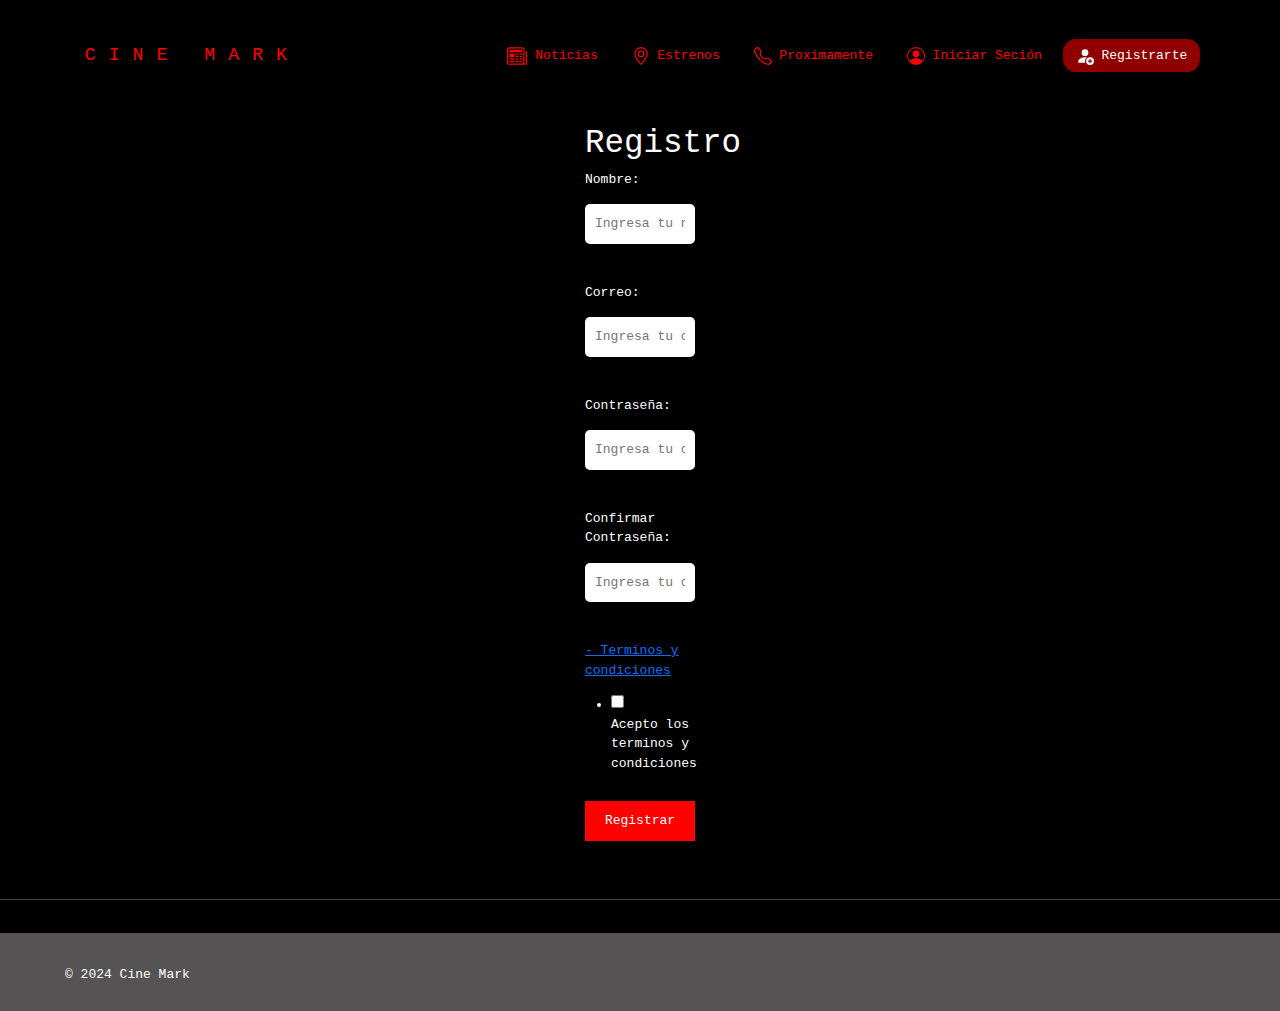
==== page/register.html @ 41dab3c0 "Update 0.0.2w4i1 register.html" ====
<!DOCTYPE html>
<html lang="es">
<head>
    <meta charset="UTF-8">
    <meta name="viewport" content="width=device-width, initial-scale=1.0">
    <title>Página de Registro</title>
    <link rel="stylesheet" href="../estilos/style.css">
    <link rel="stylesheet" href="../estilos/style-register.css">
    <link rel="icon" href="../img/camera.png">
    <link href="https://cdn.jsdelivr.net/npm/bootstrap@5.3.3/dist/css/bootstrap.min.css" rel="stylesheet" integrity="sha384-QWTKZyjpPEjISv5WaRU9OFeRpok6YctnYmDr5pNlyT2bRjXh0JMhjY6hW+ALEwIH" crossorigin="anonymous">

    
</head>
<body>
    <header class="header">
        <div class="container logo-nav-container">
                <a href="../index.html" class="logo" id="img-logo">CINE MARK</a>
    
                <nav class="navigation">
                    <ul id="sub-menu">
                        <li><a href="../index.html"><svg xmlns="http://www.w3.org/2000/svg" width="20" height="20" fill="currentColor" class="bi bi-newspaper" viewBox="0 0 16 16">
                          <path d="M0 2.5A1.5 1.5 0 0 1 1.5 1h11A1.5 1.5 0 0 1 14 2.5v10.528c0 .3-.05.654-.238.972h.738a.5.5 0 0 0 .5-.5v-9a.5.5 0 0 1 1 0v9a1.5 1.5 0 0 1-1.5 1.5H1.497A1.497 1.497 0 0 1 0 13.5zM12 14c.37 0 .654-.211.853-.441.092-.106.147-.279.147-.531V2.5a.5.5 0 0 0-.5-.5h-11a.5.5 0 0 0-.5.5v11c0 .278.223.5.497.5z"/>
                          <path d="M2 3h10v2H2zm0 3h4v3H2zm0 4h4v1H2zm0 2h4v1H2zm5-6h2v1H7zm3 0h2v1h-2zM7 8h2v1H7zm3 0h2v1h-2zm-3 2h2v1H7zm3 0h2v1h-2zm-3 2h2v1H7zm3 0h2v1h-2z"/>
                        </svg> Noticias</a></li>
                        <li><a href="../index.html"><svg xmlns="http://www.w3.org/2000/svg" width="18" height="18" fill="currentColor" class="bi bi-geo-alt" viewBox="0 0 16 16">
                          <path d="M12.166 8.94c-.524 1.062-1.234 2.12-1.96 3.07A32 32 0 0 1 8 14.58a32 32 0 0 1-2.206-2.57c-.726-.95-1.436-2.008-1.96-3.07C3.304 7.867 3 6.862 3 6a5 5 0 0 1 10 0c0 .862-.305 1.867-.834 2.94M8 16s6-5.686 6-10A6 6 0 0 0 2 6c0 4.314 6 10 6 10"/>
                          <path d="M8 8a2 2 0 1 1 0-4 2 2 0 0 1 0 4m0 1a3 3 0 1 0 0-6 3 3 0 0 0 0 6"/>
                        </svg>
                         Estrenos</a></li>
                        <li><a href="../index.html"><svg xmlns="http://www.w3.org/2000/svg" width="18" height="18" fill="currentColor" class="bi bi-telephone" viewBox="0 0 16 16">
                          <path d="M3.654 1.328a.678.678 0 0 0-1.015-.063L1.605 2.3c-.483.484-.661 1.169-.45 1.77a17.6 17.6 0 0 0 4.168 6.608 17.6 17.6 0 0 0 6.608 4.168c.601.211 1.286.033 1.77-.45l1.034-1.034a.678.678 0 0 0-.063-1.015l-2.307-1.794a.68.68 0 0 0-.58-.122l-2.19.547a1.75 1.75 0 0 1-1.657-.459L5.482 8.062a1.75 1.75 0 0 1-.46-1.657l.548-2.19a.68.68 0 0 0-.122-.58zM1.884.511a1.745 1.745 0 0 1 2.612.163L6.29 2.98c.329.423.445.974.315 1.494l-.547 2.19a.68.68 0 0 0 .178.643l2.457 2.457a.68.68 0 0 0 .644.178l2.189-.547a1.75 1.75 0 0 1 1.494.315l2.306 1.794c.829.645.905 1.87.163 2.611l-1.034 1.034c-.74.74-1.846 1.065-2.877.702a18.6 18.6 0 0 1-7.01-4.42 18.6 18.6 0 0 1-4.42-7.009c-.362-1.03-.037-2.137.703-2.877z"/>
                        </svg>
                         Proximamente</a></li>
                        <li><a href="../page/login.html"><svg xmlns="http://www.w3.org/2000/svg" width="18" height="18" fill="currentColor" class="bi bi-person-circle" viewBox="0 0 16 16">
                          <path d="M11 6a3 3 0 1 1-6 0 3 3 0 0 1 6 0"/>
                          <path fill-rule="evenodd" d="M0 8a8 8 0 1 1 16 0A8 8 0 0 1 0 8m8-7a7 7 0 0 0-5.468 11.37C3.242 11.226 4.805 10 8 10s4.757 1.225 5.468 2.37A7 7 0 0 0 8 1"/>
                        </svg>
                         Iniciar Seción</a></li>
                        <li><a href="../page/register.html" id="inicio-secion"><svg xmlns="http://www.w3.org/2000/svg" width="18" height="18" fill="currentColor" class="bi bi-person-fill-add" viewBox="0 0 16 16">
                          <path d="M12.5 16a3.5 3.5 0 1 0 0-7 3.5 3.5 0 0 0 0 7m.5-5v1h1a.5.5 0 0 1 0 1h-1v1a.5.5 0 0 1-1 0v-1h-1a.5.5 0 0 1 0-1h1v-1a.5.5 0 0 1 1 0m-2-6a3 3 0 1 1-6 0 3 3 0 0 1 6 0"/>
                          <path d="M2 13c0 1 1 1 1 1h5.256A4.5 4.5 0 0 1 8 12.5a4.5 4.5 0 0 1 1.544-3.393Q8.844 9.002 8 9c-5 0-6 3-6 4"/>
                        </svg>
                         Registrarte</a></li>

                    </ul>
                </nav>
        </div>
    </header>
    
    <main>
        <div class="inicio-secion">
                   <section class="registro" id="formulario-registro">
            <form action="#" method="post">

                <h1>Registro</h1>

                <label for="nombre">Nombre:</label>
                <input type="text" id="nombre" name="nombre" placeholder="Ingresa tu nombre"> <br><br>
                
                <label for="email">Correo:</label>
                <input type="email" id="email" name="email" placeholder="Ingresa tu correo"> <br><br>

                <label for="password">Contraseña:</label>
                <input type="password" id="password" name="password" placeholder="Ingresa tu contraseña"> <br><br>

                <label for="password">Confirmar Contraseña:</label>
                <input type="password" id="password" name="password" placeholder="Ingresa tu contraseña"> <br><br>

                <label for=""><a href="#">- Terminos y condiciones</a></label>
                <ul>
                    <li>
                        <input type="checkbox" id="Recordar">
                        <label for="Recordar">Acepto los terminos y condiciones</label>
                    </li>
                </ul>
                
                <button type="submit">Registrar</button>
            </form>
        </section>
        <br>
        <hr>
        <br> 
        </div>
    </main>
    <footer>
        <br>
        <p>© 2024 Cine Mark</p>
    </footer>

</body>
</html>
---- estilos/style.css ----
body {
    font-family: monospace;
    color: #ffffff;
    font-size: 1.3rem;
}

main {
    width: 100%;
    height: auto;
    padding: 2rem;
    background-color: black;
    color: #ffffff;
}

.logo-nav-container {
    display: flex;
    justify-content: space-between;
    align-items: center;
    flex-wrap: wrap;
}

.navigation ul {
    margin: 0;
    padding: 0;
    padding-top: 2em;
    padding-bottom: 2rem;
    list-style: none;
}
    .navigation ul li {
        display: inline-block;
    }
        .navigation ul li a {
            display: block;
            padding: 0.5rem 1rem;
            border-radius: 15px;
        }


        .navigation a:hover{
            background-color: #ff0000;
            padding: auto;
            color: #ffffff;
            transition: all 0.5s linear;
}

.logo {
    letter-spacing: 1rem;
    font-size: 1.4rem;
    padding: 5px;
    padding-top: 2rem;
    padding-bottom: 2rem;
}

#img-logo:hover {
    font-size: 1.6rem;
    letter-spacing: 1.8rem;
    transition: 0.59s;
    border-radius: 2rem;
}

.menu-ico{
    display: block;
}

header {
    padding-top: 1rem;
    background-color: black;

}

    header a {
    text-decoration: none;
    color: rgb(255, 0, 0);
}


.cartelera h1 {
    text-align: center;
    background-color: red;
    color: #ffffff;
    border-radius: 1rem;
    padding: 0.4rem;
    margin-bottom: 5rem;

}
.cartelera li {
    display: inline-block;
    padding-left: 10.8rem;
}

.Proximamente h1 {
    text-align: center;
    background-color: red;
    color: #ffffff;
    border-radius: 1rem;
    padding: 0.4rem;
    margin-bottom: 5rem;
}

footer {
    background-color: #302e2ed2;
    padding: 1rem 0.5rem;
    color: #ffffff;
    text-align: left;
    padding-left: 5rem;
}


/*Noticias*/
#cartelera1 {
    background-color: black;
    color: #ffffff;

}

#cartelera1:hover {
    box-shadow: 10px 10px 20px rgba(129, 29, 29, 0.94);
    transition: 0.56s;
}

.noticias ul li {
    text-decoration: none;
    display: inline-block;
    padding: 3.2rem;  

}

.Últimas-noticias h1{
    text-align: center;
    background-color: red;
    color: #ffffff;
    border-radius: 1rem;
    padding: 0.4rem;
    margin-bottom: 5rem;
}

#Noticias{
    background-color: black;
    color: #ffffff;

}

#inicio-secion{
    background-color: #ff000090;
    color: rgb(255, 255, 255);
    border-radius: 1.0rem;
}

#inicio-secion:hover{
    background-color: #c7521b;
    transition: 0.59s;
}
---- estilos/style-register.css ----
*{
    font-family: monospace;
      margin: 0;
      padding: 0;
      box-sizing: border-box;
}
main {
    background-color: black;
    width: 100%;
    margin: 0;
    padding: 0;
}

.registro {
    background-color: #00000000;
    padding: 2rem 45rem;
    border-radius: 10px;
    box-shadow: 0 4px 8px rgba(0, 0, 0, 0.5);
}

form {
    display: flex;
    flex-direction: column;
}

label, input {
    margin-bottom: 15px;
}

input {
    padding: 10px;
    border: none;
    border-radius: 5px;
}

button {
    padding: 10px;
    background-color: red;
    color: white;
    border: none;
    cursor: pointer;
    border-radius: 5px;
}

button:hover {
    background-color: darkred;
}
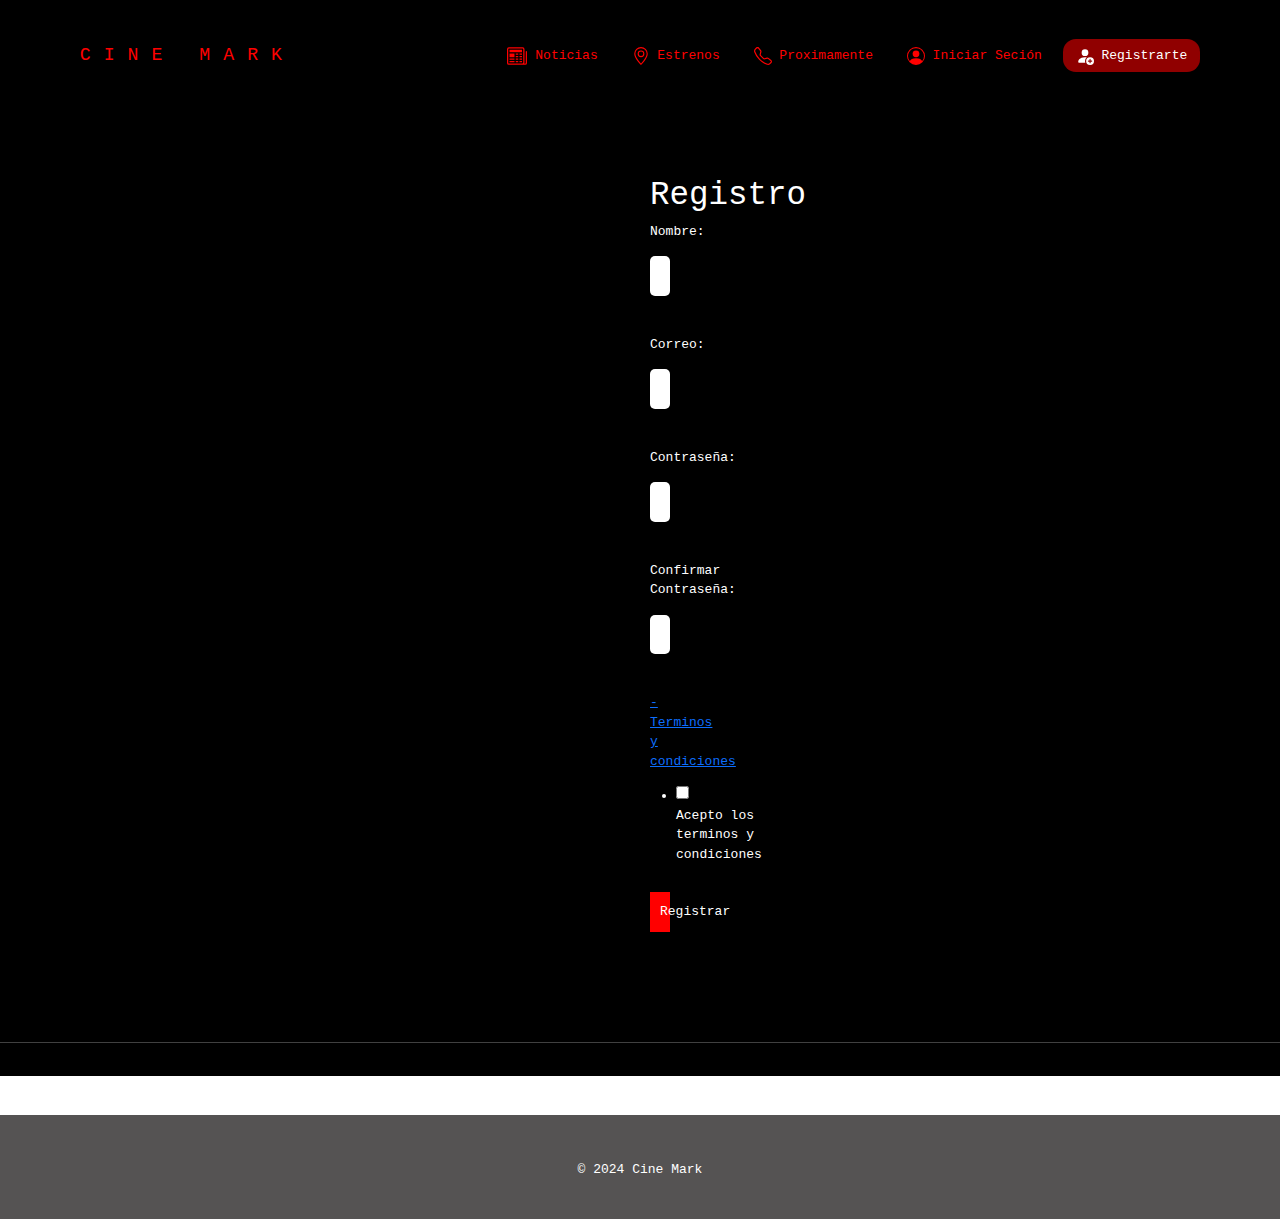
==== commit ca459dc0: "Update 0.0.2w4i4 register.html" ====
--- a/page/register.html
+++ b/page/register.html
@@ -82,6 +82,8 @@
         <br> 
         </div>
     </main>
+    <br>
+    <br>
     <footer>
         <br>
         <p>© 2024 Cine Mark</p>
--- a/estilos/style-register.css
+++ b/estilos/style-register.css
@@ -2,7 +2,6 @@
     font-family: monospace;
       margin: 0;
       padding: 0;
-      box-sizing: border-box;
 }
 main {
     background-color: black;
@@ -13,14 +12,19 @@
 
 .registro {
     background-color: #00000000;
-    padding: 2rem 45rem;
+    padding: 2rem 40rem;
     border-radius: 10px;
     box-shadow: 0 4px 8px rgba(0, 0, 0, 0.5);
 }
 
 form {
+    padding:4rem 10rem;
+    background-color: black;
     display: flex;
     flex-direction: column;
+}
+.logo{
+    padding: 1rem 0rem;
 }
 
 label, input {
@@ -45,3 +49,9 @@
 button:hover {
     background-color: darkred;
 }
+
+footer {
+    margin: 0;
+    padding: 2rem 20rem;
+    text-align: center;
+}
